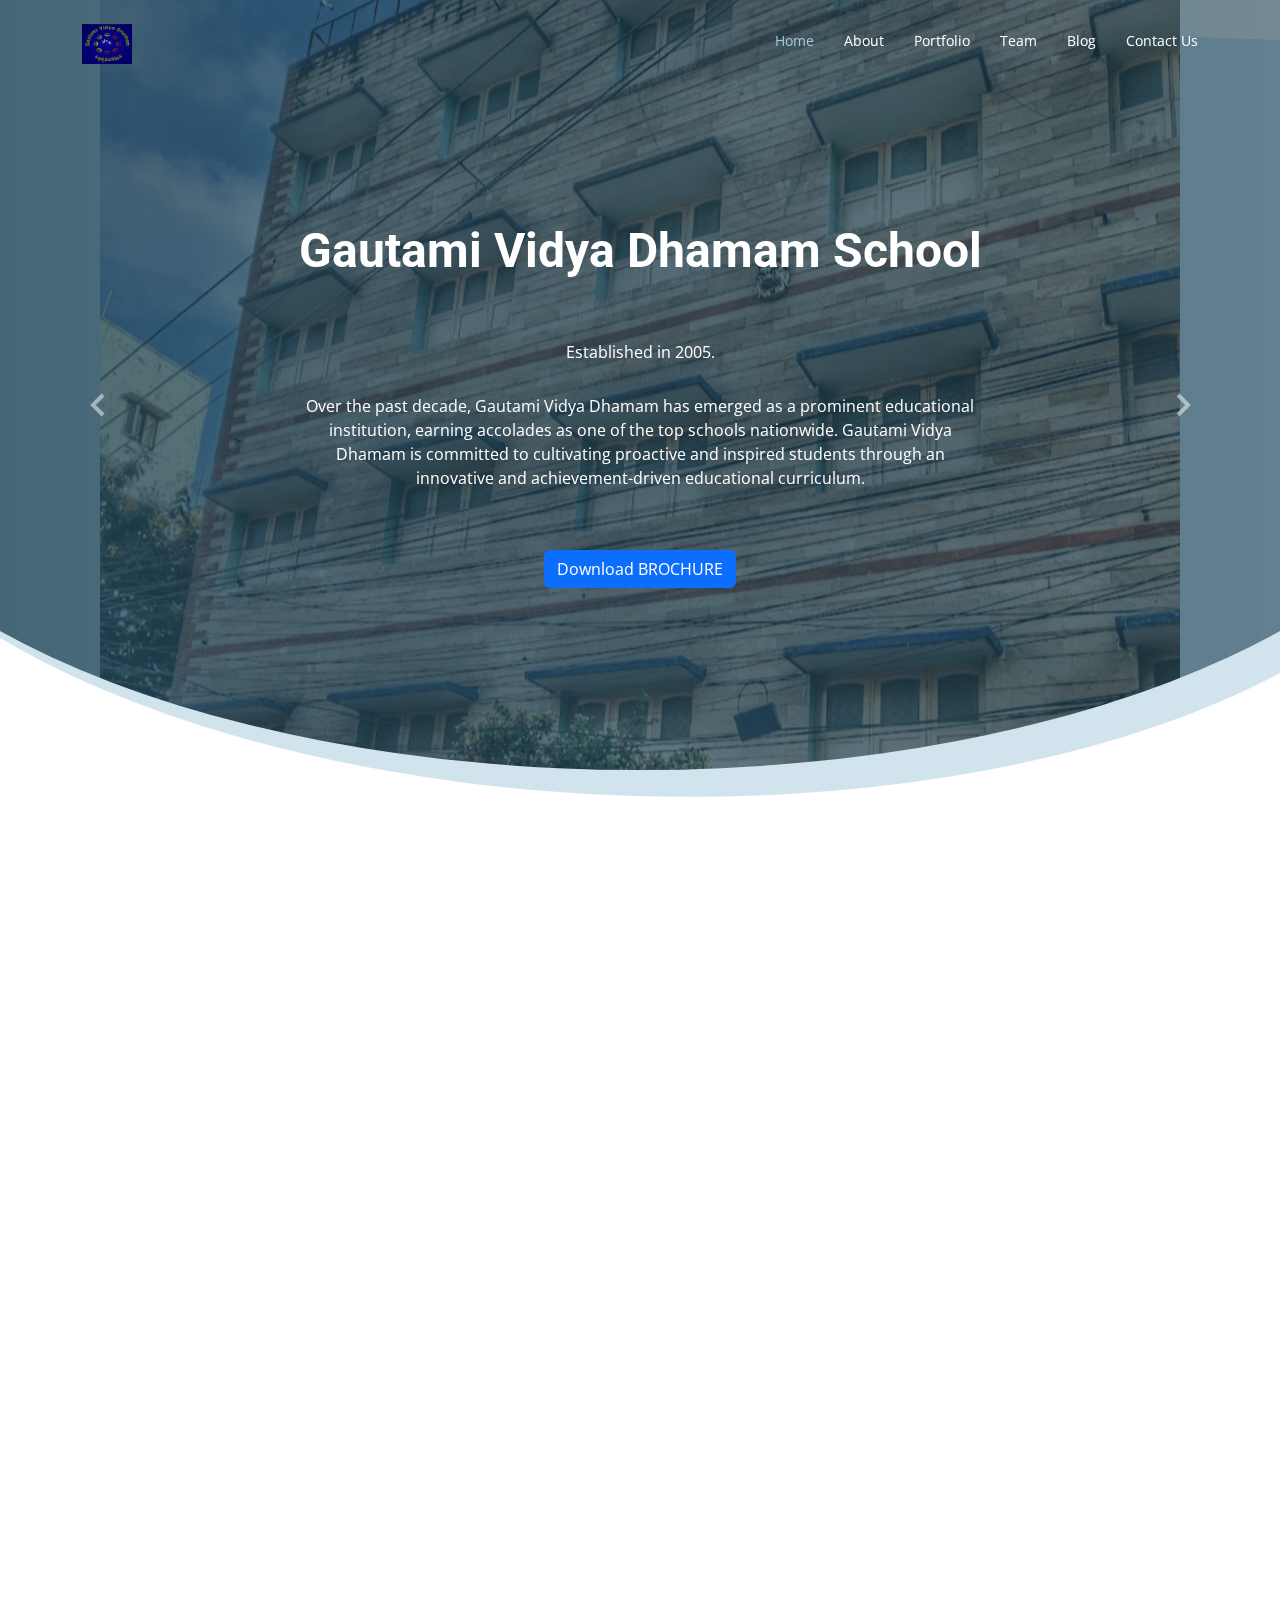
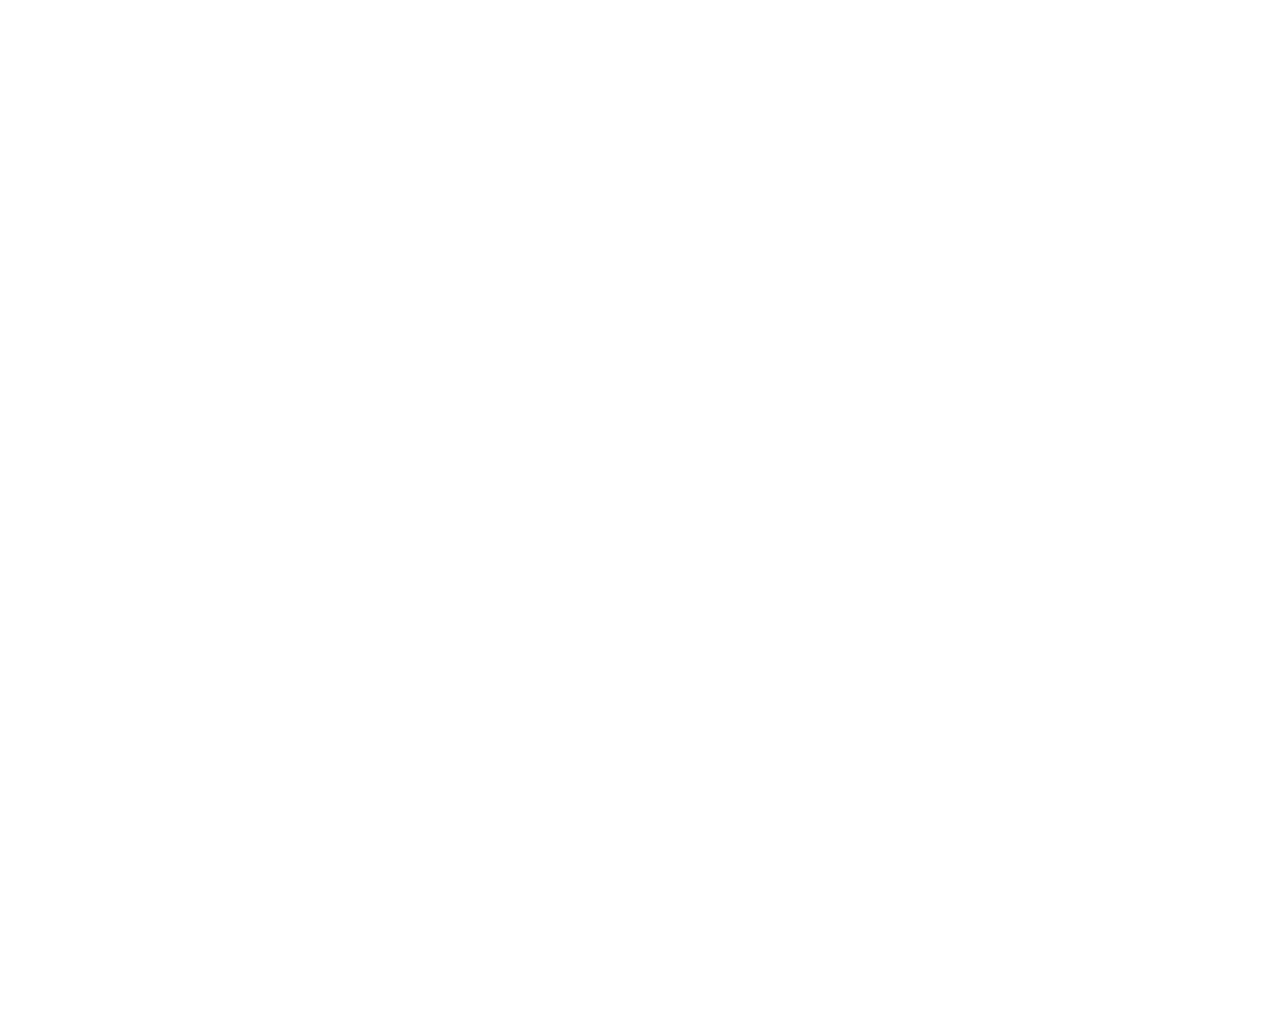
==== index.html @ 3ae85c27 "Added Static Website" ====
<!DOCTYPE html>
<html lang="en">
   <head>
      <meta charset="utf-8" />
      <meta
         content="width=device-width, initial-scale=1.0"
         name="viewport"
         />
      <title>Gautami Vidya Dhamam School</title>
      <meta
         content=""
         name="description"
         />
      <meta
         content=""
         name="keywords"
         />
      <!-- Favicons -->
      <link
         href="assets/img/GVD/GVD_Logo.png"
         rel="icon"
         />
      <link
         href="assets/img/GVD/GVD_Logo.png"
         rel="apple-touch-icon"
         />
      <!-- Google Fonts -->
      <link
         href="https://fonts.googleapis.com/css?family=Open+Sans:300,300i,400,400i,600,600i,700,700i|Roboto:300,300i,400,400i,500,500i,700,700i&display=swap"
         rel="stylesheet"
         />
      <!-- Vendor CSS Files -->
      <link
         href="assets/vendor/animate.css/animate.min.css"
         rel="stylesheet"
         />
      <link
         href="assets/vendor/aos/aos.css"
         rel="stylesheet"
         />
      <link
         href="assets/vendor/bootstrap/css/bootstrap.min.css"
         rel="stylesheet"
         />
      <link
         href="assets/vendor/bootstrap-icons/bootstrap-icons.css"
         rel="stylesheet"
         />
      <link
         href="assets/vendor/boxicons/css/boxicons.min.css"
         rel="stylesheet"
         />
      <link
         href="assets/vendor/glightbox/css/glightbox.min.css"
         rel="stylesheet"
         />
      <link
         href="assets/vendor/swiper/swiper-bundle.min.css"
         rel="stylesheet"
         />
      <!-- Template Main CSS File -->
      <link
         href="assets/css/style.css"
         rel="stylesheet"
         />
      <!-- =======================================================
         * Template Name: Moderna
         * Updated: Jan 29 2024 with Bootstrap v5.3.2
         * Template URL: https://bootstrapmade.com/free-bootstrap-template-corporate-moderna/
         * Author: BootstrapMade.com
         * License: https://bootstrapmade.com/license/
         ======================================================== -->
   </head>
   <body>
      <!-- ======= Header ======= -->
      <header
         id="header"
         class="fixed-top d-flex align-items-center header-transparent"
         >
         <div class="container d-flex justify-content-between align-items-center">
            <div class="logo">
               <h1 class="text-light"></h1>
               <!-- Uncomment below if you prefer to use an image logo -->
               <a href="index.html"
                  ><img
                  src="assets/img/GVD/GVD_HomeLogo.jpg"
                  alt=""
                  class="logo-img site-logo-img"
                  /></a>
            </div>
            <nav
               id="navbar"
               class="navbar"
               >
               <ul>
                  <li>
                     <a
                        class="active"
                        href="index.html"
                        >Home</a
                        >
                  </li>
                  <li><a href="about.html">About</a></li>
                  <li><a href="portfolio.html">Portfolio</a></li>
                  <li><a href="team.html">Team</a></li>
                  <li><a href="blog.html">Blog</a></li>
                  
                  <li><a href="contact.html">Contact Us</a></li>
               </ul>
               <i class="bi bi-list mobile-nav-toggle"></i>
            </nav>
            <!-- .navbar -->
         </div>
      </header>
      <!-- End Header -->
      <!-- ======= Hero Section ======= -->
      <section
         id="hero"
         class="d-flex justify-cntent-center align-items-center"
         >
         <div
            id="heroCarousel"
            class="container carousel carousel-fade"
            data-bs-ride="carousel"
            data-bs-interval="5000"
            >
            <!-- Slide 1 -->
            <div class="carousel-item active">
               <div class="carousel-container">
                  <h2 class="animate__animated animate__fadeInDown">
                     Gautami Vidya Dhamam School
                  </h2>
                  <p class="animate__animated animate__fadeInUp">
                  <p>Established in 2005.</p>
                  <p>Over the past decade, Gautami Vidya Dhamam
                     has emerged as a prominent educational institution, earning
                     accolades as one of the top schools nationwide.
                     Gautami Vidya Dhamam is committed to cultivating proactive and 
                     inspired students through an innovative and achievement-driven 
                     educational curriculum.
                  </p>
                  </p>
                  <a href="assets/img/GVD/GVD BROCHURE-ACADEMIC.pdf" download>
                  <button type="button" class="btn btn-primary">Download BROCHURE</button>
                  </a>
               </div>
            </div>
            <!-- Slide 2 -->
            <div class="carousel-item">
               <div class="carousel-container">
                  <h2 class="animate__animated animate__fadeInDown">
                     Admissions are opened for 2024
                  </h2>
                  <p class="animate__animated animate__fadeInUp">
                  <p>Last Date for submitting application is Feb 2024.</p>
                  <p>Unlock a world of possibilities at Gautami Vidya Dhamam!
                     Admissions for the academic year are open until February 2024. 
                     We invite you to explore our enriching educational programs and 
                     cutting-edge facilities. Come and speak with our counselors, and 
                     take the first step towards a transformative learning experience. 
                     Join us in shaping future leaders - your journey begins here!
                  </p>
                  </p>
                  <a href="assets/img/GVD/GVD BROCHURE-ACADEMIC.pdf" download>
                  <button type="button" class="btn btn-primary">Download BROCHURE</button>
                  </a>
               </div>
            </div>
            <!-- Slide 3 -->
            <div class="carousel-item">
               <div class="carousel-container">
                  <h2 class="animate__animated animate__fadeInDown">
                     Welcome to a year of impactful learning and growth at Gautami Vidya Dhamam! 
                  </h2>
                  <p class="animate__animated animate__fadeInUp">
                     Kudos to our dedicated team for guiding students to achieve their best.
                     Our mission is to nurture individual potential and foster great human beings rooted in values.
                     Join us on this results-oriented journey toward success and personal development.
                     Here's to a year of impactful transformations!
                  </p>
                  <a href="assets/img/GVD/GVD BROCHURE-ACADEMIC.pdf" download>
                  <button type="button" class="btn btn-primary">Download BROCHURE</button>
                  </a>
               </div>
            </div>
            <a
               class="carousel-control-prev"
               href="#heroCarousel"
               role="button"
               data-bs-slide="prev"
               >
            <span
               class="carousel-control-prev-icon bx bx-chevron-left"
               aria-hidden="true"
               ></span>
            </a>
            <a
               class="carousel-control-next"
               href="#heroCarousel"
               role="button"
               data-bs-slide="next"
               >
            <span
               class="carousel-control-next-icon bx bx-chevron-right"
               aria-hidden="true"
               ></span>
            </a>
         </div>
      </section>
      <!-- End Hero -->
      <main id="main">
         <!-- ======= Services Section ======= -->
         <section class="services">
            <div class="container ">
               <div class="row d-flex justify-content-around">
                  <div
                     class="col-md-6 col-lg-3 d-flex align-items-stretch"
                     data-aos="fade-up"
                     >
                     <div class="icon-box icon-box-green">
                        <div class="icon"><i class="bi bi-info-square"></i></div>
                        <h4 class="title"><a href="">Notices</a></h4>
                        <p class="description">
                           For Latest Exam Details, Holidays & Cultural Activites.
                           Messages from Director and Principal office
                        </p>
                     </div>
                  </div>
                  <div
                     class="col-md-6 col-lg-3 d-flex align-items-stretch"
                     data-aos="fade-up"
                     data-aos-delay="200"
                     >
                     <div class="icon-box icon-box-pink">
                        <div class="icon"><i class="bi bi-instagram"></i></div>
                        <h4 class="title"><a href="">Gallery</a></h4>
                        <p class="description">
                           Look into photos of GVD Students Cultural Activites , Enjoyment, 
                           Feild Trips and Sports
                        </p>
                     </div>
                  </div>
                  <div
                     class="col-md-6 col-lg-3 d-flex align-items-stretch"
                     data-aos="fade-up"
                     data-aos-delay="100"
                     >
                     <div class="icon-box icon-box-cyan">
                        <div class="icon"><i class="bx bx-file"></i></div>
                        <h4 class="title"><a href="">Documents</a></h4>
                        <p class="description">
                           Latest Syllabus Documents,Calendars and Fee Details 
                        </p>
                     </div>
                  </div>
               </div>
            </div>
         </section>
         <!-- End Services Section -->
         <!-- ======= Why Us Section ======= -->
         <section
            class="why-us section-bg"
            data-aos="fade-up"
            date-aos-delay="200"
            >
            <div class="container">
               <div class="row">
                  <div class="col-lg-6 video-box">
                     <div>
                        <img src="assets/img/GVD/admissions now.jpg" alt="image">
                     </div>
                  </div>
                  <div class="col-lg-6 d-flex flex-column justify-content-center p-5">
                     <div class="form">
                      <h4>Fill Your Details, We Will Reach Out Shortly</h4>
                        <form action="https://api.sheetmonkey.io/form/mafcTVKwRUK5m7Z8v6hSNC" method="post">
                           <div class="form-group">
                              <label for="name">Name:</label>
                              <input type="text" class="form-control" id="name" name="Name" required>
                           </div>
                           <div class="form-group">
                              <label for="phoneNumber">Phone Number:</label>
                              <input type="tel" class="form-control" id="phoneNumber" name="Phone Number" required>
                           </div>
                           <div class="form-group">
                              <label for="class">Class:</label>
                              <input type="number" class="form-control" id="class" name="Class Of Student" required>
                           </div>
                           <div class="form-group">
                              <label for="timings">Best Time to Connect:</label>
                              <input type="text" class="form-control" id="call_at" name="Available" required>
                           </div>
                           <div class="form-group">
                              <label for="email">Email:</label>
                              <input type="email" class="form-control" id="email" name="Email">
                           </div>
                           <input type="hidden" name="Created" value="x-sheetmonkey-current-date-time">
                           <button type="submit" class="btn btn-primary">Submit</button>
                        </form>
                     </div>
                  </div>
               </div>
            </div>
            </div>
         </section>
         <!-- End Why Us Section -->
         </div>
         
      </main>
      <!-- End #main -->
      <!-- ======= Footer ======= -->
      <footer
         id="footer"
         data-aos="fade-up"
         data-aos-easing="ease-in-out"
         data-aos-duration="500"
         >
      <div class="footer-newsletter">
         <div class="container">
            <div class="row">
               <div class="col-lg-6">
                  <h4>Our Newsletter</h4>
                  <p>
                     Subscriber to our email for notifications
                  </p>
               </div>
               <div class="col-lg-6">
                  <form
                     action=""
                     method="post"
                     >
                     <input
                        type="email"
                        name="email"
                        /><input
                        type="submit"
                        value="Subscribe"
                        />
                  </form>
               </div>
            </div>
         </div>
      </div>
      <div class="footer-top">
         <div class="container">
            <div class="row">
               <div class="col-lg-3 col-md-6 footer-links">
                  <h4>Useful Links</h4>
                  <ul>
                     <li>
                        <i class="bx bx-chevron-right"></i> <a href="#">Home</a>
                     </li>
                     <li>
                        <i class="bx bx-chevron-right"></i> <a href="#">About us</a>
                     </li>
                     <li>
                        <i class="bx bx-chevron-right"></i> <a href="#">Services</a>
                     </li>
                     <li>
                        <i class="bx bx-chevron-right"></i>
                        <a href="#">Terms of service</a>
                     </li>
                     <li>
                        <i class="bx bx-chevron-right"></i>
                        <a href="#">Privacy policy</a>
                     </li>
                  </ul>
               </div>
               <div class="col-lg-3 col-md-6 footer-contact">
                  <h4>Contact Us</h4>
                  <p>
                     School in Sanjeeva Reddy Nagar,500038<br />
                     Hyderabad Telangana <br /><br />
                     <strong>Phone:</strong> +91 99589 55488<br />
                     <strong>Email:</strong> gvd@gmail.com <br />
                  </p>
               </div>
               <div class="col-lg-3 col-md-6 footer-info">
                  <h3>Connect Us in Social Media</h3>
                  <p>
                     We are Active in various Social Media Platform. Follow us for more information
                  </p>
                  <div class="social-links mt-3">
                     <a
                        href="#"
                        class="twitter"
                        ><i class="bx bxl-twitter"></i
                        ></a>
                     <a
                        href="#"
                        class="facebook"
                        ><i class="bx bxl-facebook"></i
                        ></a>
                     <a
                        href="#"
                        class="instagram"
                        ><i class="bx bxl-instagram"></i
                        ></a>
                     <a
                        href="#"
                        class="linkedin"
                        ><i class="bx bxl-linkedin"></i
                        ></a>
                  </div>
               </div>
            </div>
         </div>
      </div>
      <a
         href="#"
         class="back-to-top d-flex align-items-center justify-content-center"
         ><i class="bi bi-arrow-up-short"></i
         ></a>
      <!-- Vendor JS Files -->
      <script src="assets/vendor/purecounter/purecounter_vanilla.js"></script>
      <script src="assets/vendor/aos/aos.js"></script>
      <script src="assets/vendor/bootstrap/js/bootstrap.bundle.min.js"></script>
      <script src="assets/vendor/glightbox/js/glightbox.min.js"></script>
      <script src="assets/vendor/isotope-layout/isotope.pkgd.min.js"></script>
      <script src="assets/vendor/swiper/swiper-bundle.min.js"></script>
      <script src="assets/vendor/waypoints/noframework.waypoints.js"></script>
      <script src="assets/vendor/php-email-form/validate.js"></script>
      <!-- Template Main JS File -->
      <script src="assets/js/main.js"></script>
   </body>
</html>
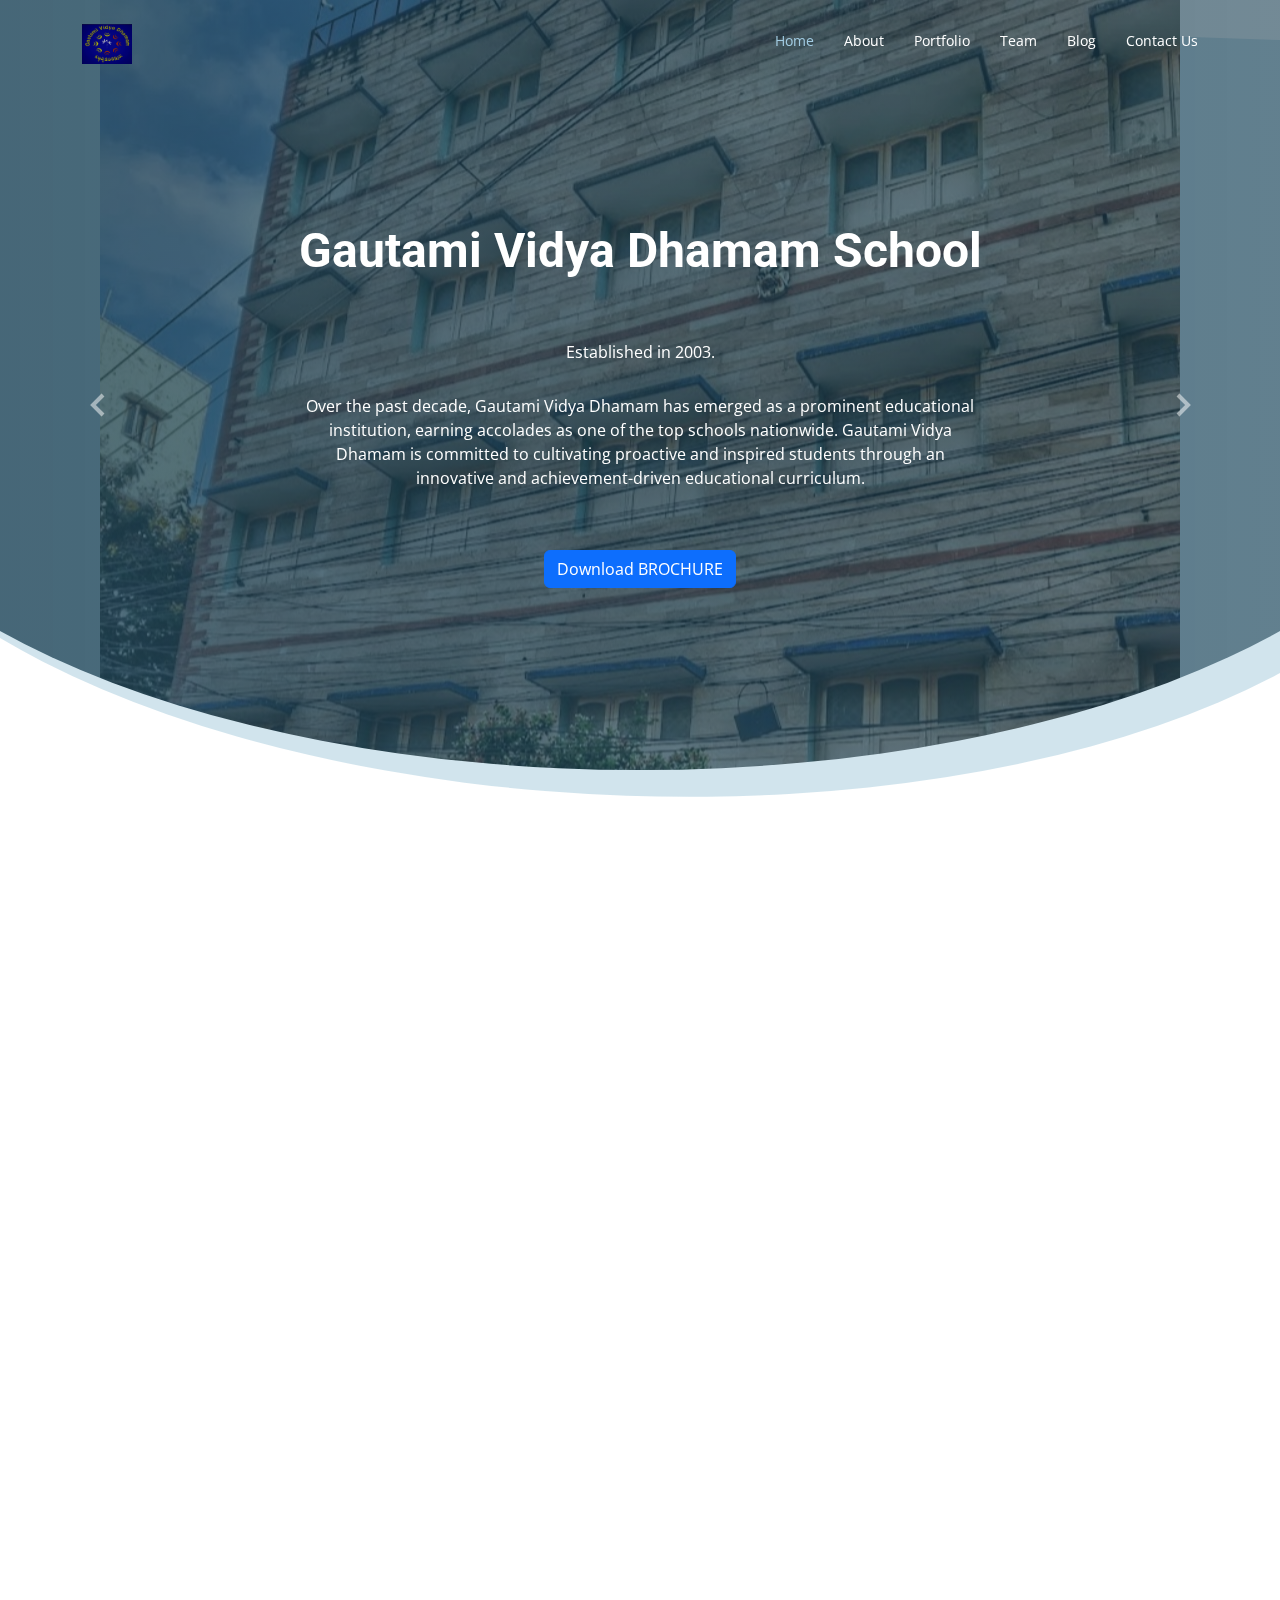
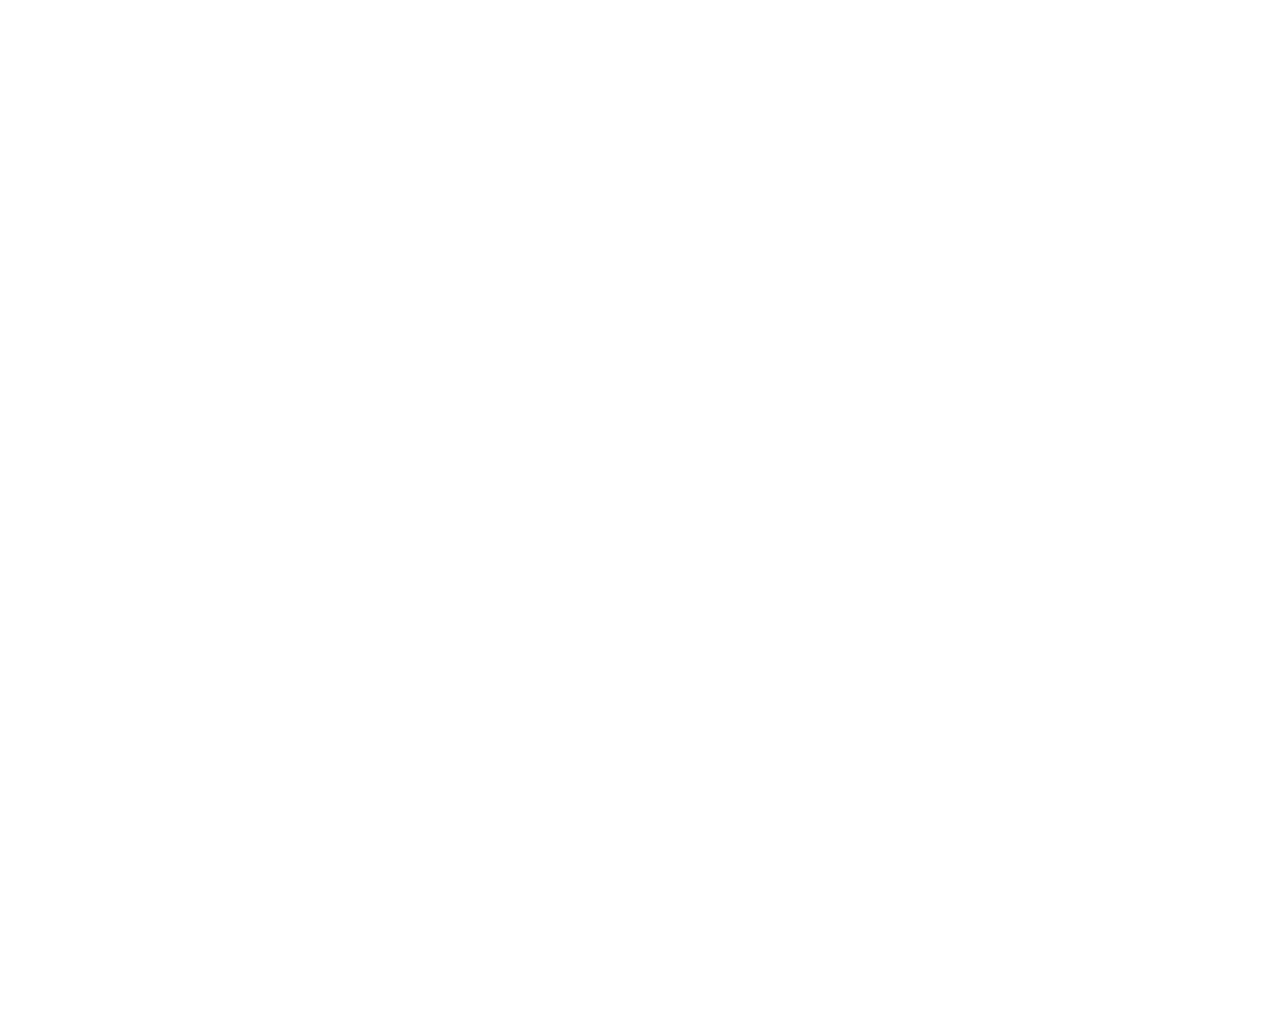
==== commit fef80b73: "Change in Year Of Establishment" ====
--- a/index.html
+++ b/index.html
@@ -131,7 +131,7 @@
                      Gautami Vidya Dhamam School
                   </h2>
                   <p class="animate__animated animate__fadeInUp">
-                  <p>Established in 2005.</p>
+                  <p>Established in 2003.</p>
                   <p>Over the past decade, Gautami Vidya Dhamam
                      has emerged as a prominent educational institution, earning
                      accolades as one of the top schools nationwide.
